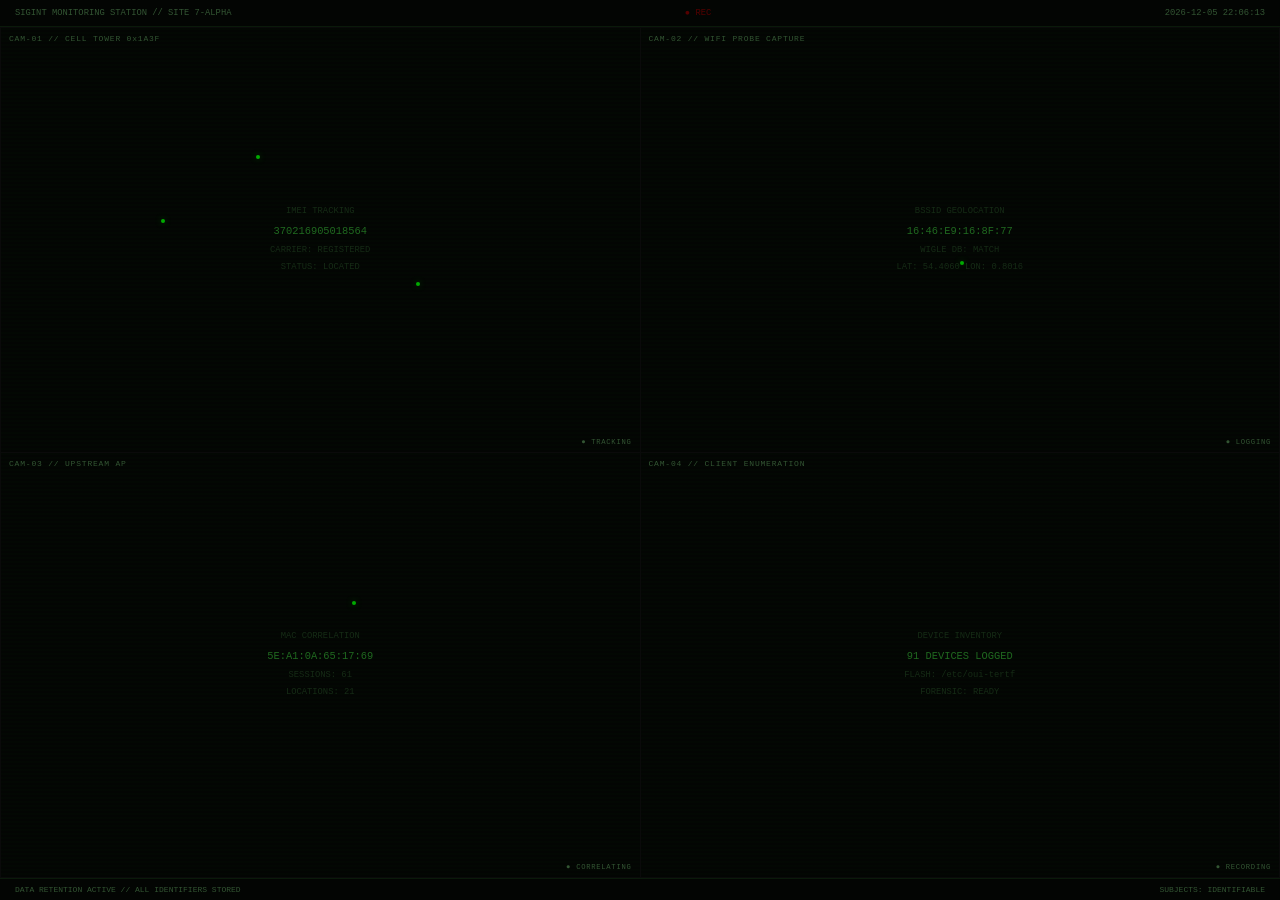
==== docs/index.html @ 961c5a24 "Initial commit Anonymity enhancements for GL-E750 Mudi: IMEI randomization, MAC/BSSID randomization," ====
<!DOCTYPE html>
<html lang="en">
<head>
<meta charset="UTF-8">
<meta name="viewport" content="width=device-width, initial-scale=1.0">
<title>red-merle</title>
<style>
*,*::before,*::after{box-sizing:border-box;margin:0;padding:0}
@font-face{font-family:'VT323';src:url('https://fonts.googleapis.com/css2?family=VT323&display=swap')}
:root{
  --bg:#020202;--red:#8b0000;--red-b:#cc1100;--red-g:rgba(139,0,0,.15);
  --green:#003300;--green-b:#00aa00;
  --text:#444;--bright:#888;--dim:#151515;
  --mono:'Courier New',Courier,monospace;
}
html,body{height:100%;background:var(--bg);color:var(--text);font-family:var(--mono);overflow-x:hidden}

/* ===== PHASE 1: SURVEILLANCE SCREEN ===== */
#surveillance{position:fixed;inset:0;z-index:1000;background:#020202;transition:opacity .8s;display:flex;flex-direction:column}

.surv-header{display:flex;justify-content:space-between;padding:8px 15px;font-size:.55rem;color:#335533;
  border-bottom:1px solid #0a1a0a;background:#030503}
.surv-header .rec{color:#550000;animation:blink-rec 1s infinite}
@keyframes blink-rec{50%{opacity:0}}
.surv-ts{color:#335533}

.surv-grid{flex:1;display:grid;grid-template-columns:1fr 1fr;grid-template-rows:1fr 1fr;gap:1px;background:#0a0a0a;padding:1px}
.cam-feed{background:#030503;position:relative;overflow:hidden;display:flex;align-items:center;justify-content:center}
.cam-feed::before{content:'';position:absolute;inset:0;
  background:repeating-linear-gradient(0deg,transparent,transparent 2px,rgba(0,50,0,.06) 2px,rgba(0,50,0,.06) 4px);pointer-events:none}
.cam-label{position:absolute;top:6px;left:8px;font-size:.5rem;color:#335533;letter-spacing:.1em}
.cam-status{position:absolute;bottom:6px;right:8px;font-size:.45rem;letter-spacing:.1em}
.cam-status.online{color:#335533}

/* Camera content */
.cam-data{font-size:.55rem;color:#224422;text-align:center;line-height:2;opacity:.6}
.cam-data .val{color:#33aa33;font-size:.65rem}

/* Target tracking dots */
.track-dot{width:4px;height:4px;border-radius:50%;background:#00aa00;position:absolute;
  box-shadow:0 0 6px rgba(0,170,0,.4);animation:dot-move 8s infinite linear}
@keyframes dot-move{0%{transform:translate(0,0)}25%{transform:translate(30px,-20px)}
  50%{transform:translate(-15px,25px)}75%{transform:translate(20px,10px)}100%{transform:translate(0,0)}}

.surv-footer{padding:6px 15px;font-size:.5rem;color:#335533;border-top:1px solid #0a1a0a;
  background:#030503;display:flex;justify-content:space-between}

/* Glitch takeover */
.glitch-overlay{position:fixed;inset:0;z-index:1001;pointer-events:none;opacity:0}
.glitch-overlay.active{animation:glitch-takeover 2s forwards}
@keyframes glitch-takeover{
  0%{opacity:0}
  10%{opacity:1;background:rgba(139,0,0,.1)}
  15%{background:transparent}
  20%{opacity:1;background:rgba(139,0,0,.15);transform:translateX(-5px)}
  25%{transform:translateX(3px);background:rgba(139,0,0,.05)}
  30%{transform:none;background:transparent}
  40%{background:rgba(139,0,0,.2);transform:skewX(2deg)}
  50%{transform:none;background:rgba(139,0,0,.1)}
  60%{background:rgba(139,0,0,.3)}
  70%{background:rgba(139,0,0,.5)}
  80%{background:rgba(139,0,0,.7)}
  90%{background:rgba(139,0,0,.9)}
  100%{background:rgba(139,0,0,1)}
}

/* SIGNAL LOST */
#signal-lost{position:fixed;inset:0;z-index:1002;display:none;align-items:center;justify-content:center;
  background:var(--bg);flex-direction:column;gap:1rem}
#signal-lost.active{display:flex;animation:fade-in .5s}
#signal-lost h1{font-size:3rem;color:var(--red-b);letter-spacing:.3em;text-shadow:0 0 30px var(--red-g);
  animation:signal-flicker .15s infinite}
@keyframes signal-flicker{0%{opacity:.9}50%{opacity:1}100%{opacity:.85}}
#signal-lost p{font-size:.6rem;color:var(--text);letter-spacing:.2em}
@keyframes fade-in{from{opacity:0}to{opacity:1}}

/* ===== PHASE 2: RED-MERLE SITE ===== */
#main-site{display:none;position:relative;z-index:1}
#main-site.active{display:block;animation:site-emerge 1s forwards}
@keyframes site-emerge{from{opacity:0;filter:blur(5px)}to{opacity:1;filter:none}}

/* Blood border */
#main-site::before{content:'';position:fixed;top:0;left:0;right:0;height:2px;
  background:linear-gradient(90deg,transparent,var(--red),var(--red-b),var(--red),transparent);
  z-index:200;box-shadow:0 0 20px var(--red-g)}

/* VHS overlay */
.vhs{position:fixed;inset:0;pointer-events:none;z-index:150}
.vhs::before{content:'';position:absolute;inset:0;opacity:.015;
  background:repeating-linear-gradient(0deg,transparent,transparent 2px,rgba(0,0,0,.3) 2px,rgba(0,0,0,.3) 4px)}
.vhs::after{content:'';position:absolute;top:0;left:0;right:0;height:100%;
  background:linear-gradient(transparent 50%,rgba(139,0,0,.02) 50%);background-size:100% 4px;
  animation:vhs-scroll 8s linear infinite}
@keyframes vhs-scroll{from{transform:translateY(0)}to{transform:translateY(4px)}}

/* REC indicator */
.rec-indicator{position:fixed;top:15px;right:20px;z-index:200;display:flex;align-items:center;gap:.4rem;
  font-size:.55rem;letter-spacing:.15em;color:var(--red)}
.rec-dot{width:8px;height:8px;border-radius:50%;background:var(--red-b);animation:blink-rec 1s infinite;
  box-shadow:0 0 6px var(--red-g)}

/* Timestamp */
.timestamp{position:fixed;top:15px;left:20px;z-index:200;font-size:.5rem;color:#222;letter-spacing:.1em}

/* Main content */
.wrap{max-width:750px;margin:0 auto;padding:4rem 1.5rem 5rem;position:relative}

.header{text-align:center;padding:2rem 0 3rem}
.title{font-size:2.5rem;font-weight:900;letter-spacing:.2em;text-transform:uppercase;
  color:var(--red-b);text-shadow:0 0 40px var(--red-g),0 0 80px rgba(139,0,0,.08)}
.tagline{font-size:.6rem;letter-spacing:.3em;text-transform:uppercase;color:var(--dim);margin-top:1rem}
.tagline span{color:var(--red)}

/* Quote rotator */
.quote-box{text-align:center;padding:2rem 1rem;margin:1rem 0}
#quote{font-size:.82rem;color:var(--bright);font-style:italic;line-height:1.8;min-height:3rem;transition:opacity .5s}
#quote-src{font-size:.5rem;letter-spacing:.15em;color:var(--dim);margin-top:.6rem;text-transform:uppercase}

/* Manifesto */
.manifesto{text-align:center;font-size:.62rem;letter-spacing:.1em;color:var(--text);line-height:2.2;margin:1rem 0}
.manifesto em{color:var(--red-b);font-style:normal}

/* Sections */
.section{margin:3rem 0;opacity:0;transform:translateY(20px);transition:all .6s}
.section.visible{opacity:1;transform:none}
.section-id{font-size:.5rem;letter-spacing:.3em;color:var(--red);margin-bottom:.3rem;font-weight:900}
.section h2{font-size:.8rem;color:var(--bright);letter-spacing:.1em;margin-bottom:1rem;
  padding-bottom:.5rem;border-bottom:1px solid var(--dim)}

/* Typing terminal */
.term{background:#050505;border:1px solid #111;margin:1rem 0;overflow:hidden}
.term-bar{background:#080808;padding:.3rem .8rem;display:flex;justify-content:space-between;
  border-bottom:1px solid #111;font-size:.5rem;color:#222}
.term-bar .live-dot{color:var(--red);animation:blink-rec 1.5s infinite}
.term-body{padding:1rem;font-size:.72rem;line-height:1.8;overflow-x:auto;min-height:200px}
.type-line{overflow:hidden;white-space:nowrap;border-right:2px solid var(--red);width:0}
.type-line.done{border-right:none;width:100%}
.p{color:var(--red)}.c{color:var(--bright)}.f{color:#553300}.o{color:#333}.ok{color:#443300}.w{color:var(--red-b)}

/* Redacted */
.redacted{position:relative;cursor:pointer;padding:0 .2rem}
.redacted::before{content:'';position:absolute;inset:-1px;background:var(--text);transition:all .4s}
.redacted:hover::before{background:transparent;box-shadow:0 0 10px var(--red-g)}
.redacted span{position:relative;z-index:1;color:transparent;transition:color .4s}
.redacted:hover span{color:var(--red-b)}

/* Threats */
.threats{display:grid;grid-template-columns:1fr 1fr;gap:1px;background:#111;margin:1rem 0}
.threat{background:#080808;padding:1rem;position:relative;overflow:hidden}
.threat::after{content:'';position:absolute;top:0;left:0;right:0;height:1px;
  background:var(--red);transform:translateY(-100%);animation:threat-scan 4s infinite}
@keyframes threat-scan{0%{transform:translateY(-1px)}100%{transform:translateY(calc(100% + 100px))}}
.threat h3{font-size:.55rem;letter-spacing:.15em;text-transform:uppercase;color:var(--red);margin-bottom:.4rem}
.threat p{font-size:.62rem;color:#333;line-height:1.6}

/* Evidence table */
.ev{width:100%;border-collapse:collapse;font-size:.68rem;margin:1rem 0}
.ev th{text-align:left;padding:.4rem .5rem;font-size:.5rem;letter-spacing:.15em;
  text-transform:uppercase;color:var(--red);border-bottom:1px solid var(--red)}
.ev td{padding:.35rem .5rem;border-bottom:1px solid #111}
.ev tr{transition:background .2s}.ev tr:hover td{background:var(--red-g)}

/* Intercept card */
.intercept{background:#080808;border:1px solid #111;padding:1.2rem;margin:1rem 0;position:relative}
.intercept::before{content:'INTERCEPTED';position:absolute;top:8px;right:10px;
  font-size:.4rem;letter-spacing:.2em;color:rgba(139,0,0,.15);font-weight:900}
.intercept p{font-size:.75rem;line-height:1.7}
.lineage p{font-size:.72rem;text-align:center}
.mobile-br{display:none}

/* Links */
.links{display:flex;gap:.6rem;flex-wrap:wrap;margin-top:2.5rem;justify-content:center}
.lnk{font-size:.55rem;letter-spacing:.15em;text-transform:uppercase;color:#222;
  text-decoration:none;border:1px solid #151515;padding:.4rem 1.2rem;transition:all .3s}
.lnk:hover{color:var(--red);border-color:var(--red);box-shadow:0 0 15px var(--red-g)}

/* Footer */
.footer{text-align:center;margin-top:3rem;padding:1.5rem 0}
.footer p{font-size:.5rem;color:#1a1a1a;line-height:2;letter-spacing:.05em}
.footer a{color:#1a1a1a;text-decoration:none}

/* Ticker */
.ticker{position:fixed;bottom:0;left:0;right:0;height:22px;background:rgba(2,2,2,.97);
  border-top:1px solid #111;z-index:200;overflow:hidden}
.ticker-text{display:inline-block;white-space:nowrap;font-size:.5rem;letter-spacing:.08em;
  color:var(--red);line-height:22px;animation:ticker 50s linear infinite;padding-left:100%}
@keyframes ticker{from{transform:translateX(0)}to{transform:translateX(-50%)}}

/* Matrix rain canvas */
#matrix-rain{position:fixed;inset:0;z-index:0;pointer-events:none;opacity:.06}

/* Floating reference fragments */
.ghost-ref{position:fixed;pointer-events:none;z-index:100;font-size:.5rem;letter-spacing:.2em;
  text-transform:uppercase;color:var(--red);opacity:0;transition:opacity 3s;white-space:nowrap}
.ghost-ref.visible{opacity:.12}
.ghost-ref .ghost-icon{font-size:1.2rem;display:block;text-align:center;margin-bottom:.2rem;
  filter:blur(.3px);opacity:.7}

/* Audio toggle */
.audio-btn{position:fixed;bottom:30px;right:20px;z-index:250;
  background:rgba(2,2,2,.9);border:1px solid #1a1a1a;color:#222;font-family:var(--mono);
  font-size:.5rem;letter-spacing:.15em;text-transform:uppercase;padding:.4rem 1rem;
  cursor:pointer;transition:all .3s;-webkit-tap-highlight-color:transparent}
.audio-btn:hover,.audio-btn.on{color:var(--red);border-color:var(--red)}

@media(max-width:768px){
  .surv-grid{grid-template-columns:1fr;grid-template-rows:repeat(2,1fr)}
  .cam-feed:nth-child(3),.cam-feed:nth-child(4){display:none}
  .surv-header,.surv-footer{font-size:.45rem;padding:6px 10px}
  .threats{grid-template-columns:1fr}
  .title{font-size:1.6rem;letter-spacing:.1em}
  .wrap{padding:3rem 1rem 4rem}
  .term-body{font-size:.62rem;padding:.8rem}
  .quote-box{padding:1rem .5rem}
  #quote{font-size:.72rem}
  .manifesto{font-size:.55rem}
  .ev{font-size:.6rem}
  .ev th,.ev td{padding:.3rem .4rem}
  .intercept p{font-size:.68rem}
  .lineage p{font-size:.62rem}
  .mobile-br{display:inline}
  .ticker{height:18px}.ticker-text{font-size:.42rem;line-height:18px}
  .rec-indicator{top:10px;right:10px;font-size:.45rem}
  .timestamp{top:10px;left:10px;font-size:.42rem}
  .audio-btn{bottom:calc(24px + env(safe-area-inset-bottom,0px));right:10px;padding:.5rem 1rem;font-size:.55rem}
  .ghost-ref{font-size:.4rem}
  .ghost-ref .ghost-icon{font-size:.9rem}
  #matrix-rain{opacity:.03}
  #signal-lost h1{font-size:1.8rem;letter-spacing:.15em}
  .section-id{font-size:.45rem}
  .section h2{font-size:.72rem}
  .lnk{font-size:.5rem;padding:.3rem .8rem}
}
@media(max-width:400px){
  .title{font-size:1.2rem}
  .tagline{font-size:.5rem;letter-spacing:.15em}
  .cam-data{font-size:.45rem}
  .cam-label{font-size:.4rem}
  .threat h3{font-size:.48rem}
  .threat p{font-size:.55rem}
  .ticker{display:none}
}
</style>
</head>
<body>

<!-- ===== PHASE 1: SURVEILLANCE ===== -->
<div id="surveillance">
  <div class="surv-header">
    <span>SIGINT MONITORING STATION // SITE 7-ALPHA</span>
    <span class="rec">&#9679; REC</span>
    <span class="surv-ts" id="surv-clock"></span>
  </div>
  <div class="surv-grid">
    <div class="cam-feed">
      <div class="cam-label">CAM-01 // CELL TOWER 0x1A3F</div>
      <div class="cam-data">IMEI TRACKING<br><span class="val">35674108372408</span><br>CARRIER: REGISTERED<br>STATUS: LOCATED</div>
      <div class="track-dot" style="top:30%;left:40%"></div>
      <div class="track-dot" style="top:60%;left:65%;animation-delay:-3s"></div>
      <div class="track-dot" style="top:45%;left:25%;animation-delay:-5s"></div>
      <div class="cam-status online">&#9679; TRACKING</div>
    </div>
    <div class="cam-feed">
      <div class="cam-label">CAM-02 // WIFI PROBE CAPTURE</div>
      <div class="cam-data">BSSID GEOLOCATION<br><span class="val">94:83:C4:A1:B2:C3</span><br>WIGLE DB: MATCH<br>LAT: 48.8566 LON: 2.3522</div>
      <div class="track-dot" style="top:55%;left:50%;animation-delay:-2s"></div>
      <div class="cam-status online">&#9679; LOGGING</div>
    </div>
    <div class="cam-feed">
      <div class="cam-label">CAM-03 // UPSTREAM AP</div>
      <div class="cam-data">MAC CORRELATION<br><span class="val">94:83:C4:XX:XX:XX</span><br>SESSIONS: 47<br>LOCATIONS: 12</div>
      <div class="track-dot" style="top:35%;left:55%;animation-delay:-4s"></div>
      <div class="cam-status online">&#9679; CORRELATING</div>
    </div>
    <div class="cam-feed">
      <div class="cam-label">CAM-04 // CLIENT ENUMERATION</div>
      <div class="cam-data">DEVICE INVENTORY<br><span class="val">42 DEVICES LOGGED</span><br>FLASH: /etc/oui-tertf<br>FORENSIC: READY</div>
      <div class="cam-status online">&#9679; RECORDING</div>
    </div>
  </div>
  <div class="surv-footer">
    <span>DATA RETENTION ACTIVE // ALL IDENTIFIERS STORED</span>
    <span>SUBJECTS: IDENTIFIABLE</span>
  </div>
</div>

<div class="glitch-overlay" id="glitch"></div>

<div id="signal-lost">
  <h1>SIGNAL LOST</h1>
  <p>ALL IDENTIFIERS ERASED</p>
</div>

<!-- ===== PHASE 2: RED-MERLE ===== -->
<div id="main-site">
  <canvas id="matrix-rain"></canvas>
  <div class="vhs"></div>
  <div class="rec-indicator"><span class="rec-dot"></span>REC</div>
  <div class="timestamp" id="timestamp"></div>
  <button class="audio-btn" id="audio-btn" onclick="toggleAudio()">&#9835; audio off</button>

  <!-- Ghost references (spawned dynamically) -->
  <div id="ghost-container"></div>

  <div class="ticker">
    <div class="ticker-text">
      MASS SURVEILLANCE IS NOT SECURITY // 5.3 BILLION CELLPHONE RECORDS COLLECTED DAILY // DATA RETENTION: THEY STRUCK DOWN THE LAW BUT KEPT THE INFRASTRUCTURE // STINGRAY IMSI CATCHERS IN 27 US STATES // 802 MILLION WIFI NETWORKS IN WIGLE DB // THEY CALL IT METADATA. WE CALL IT YOUR LIFE. // PRIVACY IS NOT NEGOTIABLE //
      MASS SURVEILLANCE IS NOT SECURITY // 5.3 BILLION CELLPHONE RECORDS COLLECTED DAILY // DATA RETENTION: THEY STRUCK DOWN THE LAW BUT KEPT THE INFRASTRUCTURE // STINGRAY IMSI CATCHERS IN 27 US STATES // 802 MILLION WIFI NETWORKS IN WIGLE DB // THEY CALL IT METADATA. WE CALL IT YOUR LIFE. // PRIVACY IS NOT NEGOTIABLE //
    </div>
  </div>

  <div class="wrap">

    <div class="header">
      <div class="title">red-merle</div>
      <div class="tagline">cellular identity <span>erasure</span> // gl-e750 mudi</div>
    </div>

    <!-- Quotes -->
    <div class="quote-box">
      <div id="quote"></div>
      <div id="quote-src"></div>
    </div>

    <!-- Manifesto -->
    <div class="manifesto">
      Every cell tower logs your IMEI. Every WiFi probe leaks your history.<br>
      Every carrier stores your location under data retention laws.<br>
      They call it national security. We call it mass surveillance.<br>
      <em>Privacy is not a privilege. It is a right they chose to violate.</em>
    </div>

    <!-- Problem -->
    <div class="section">
      <div class="section-id">001</div>
      <h2>The problem</h2>
      <div class="intercept">
        <p>Your Mudi broadcasts four unique identifiers every second. Each one is a thread.
        Pull any thread and you unravel the user:
        <span class="redacted"><span>IMEI</span></span> ties them to a device,
        <span class="redacted"><span>BSSID</span></span> pins them on a map,
        <span class="redacted"><span>MAC</span></span> links their sessions,
        <span class="redacted"><span>client DB</span></span> inventories their contacts.</p>
      </div>
    </div>

    <!-- Threats -->
    <div class="section">
      <div class="section-id">002</div>
      <h2>Attack surface</h2>
      <div class="threats">
        <div class="threat"><h3>IMEI</h3><p>Hardware serial. Persists across SIM swaps. Retained by carriers. Links all identities to one device.</p></div>
        <div class="threat"><h3>BSSID</h3><p>In every beacon frame. Indexed by WiGLE, Google, Apple. Passive collection = GPS coordinates.</p></div>
        <div class="threat"><h3>WAN MAC</h3><p>Visible to upstream APs. Static across reboots. Correlates sessions across locations.</p></div>
        <div class="threat"><h3>Client DB</h3><p>Every connected device logged to flash. Seizure = complete device inventory.</p></div>
      </div>
    </div>

    <!-- Countermeasures -->
    <div class="section">
      <div class="section-id">003</div>
      <h2>Countermeasures</h2>
      <table class="ev">
        <thead><tr><th>Vector</th><th>Exposure</th><th>Action</th></tr></thead>
        <tbody>
          <tr><td style="color:var(--red)">IMEI</td><td>Carrier tracking</td><td>AT+EGMR randomization per SIM swap</td></tr>
          <tr><td style="color:var(--red)">BSSID</td><td>Geolocation DBs</td><td>Randomized every boot</td></tr>
          <tr><td style="color:var(--red)">WAN MAC</td><td>AP logging</td><td>Randomized every boot</td></tr>
          <tr><td style="color:var(--red)">Client DB</td><td>Device seizure</td><td>Shredded + tmpfs (RAM only)</td></tr>
        </tbody>
      </table>
    </div>

    <!-- Live terminal -->
    <div class="section">
      <div class="section-id">004</div>
      <h2>Procedure</h2>
      <div class="term">
        <div class="term-bar"><span>root@mudi</span><span class="live-dot">&#9679; live</span></div>
        <div class="term-body" id="typed-terminal"></div>
      </div>
    </div>

    <!-- Deploy -->
    <div class="section">
      <div class="section-id">005</div>
      <h2>Deployment</h2>
      <div class="term">
        <div class="term-bar"><span>local</span><span>build</span></div>
        <div class="term-body"><span class="p">$ </span><span class="c">git clone https://github.com/franckferman/red-merle.git</span>
<span class="p">$ </span><span class="c">cd red-merle</span>

<span class="o"># Quick build (no SDK needed)</span>
<span class="p">$ </span><span class="c">./build.sh</span>

<span class="o"># Build with OpenWrt SDK (same as CI)</span>
<span class="p">$ </span><span class="c">./build.sh sdk-build</span>

<span class="o"># Build + deploy to Mudi via SSH</span>
<span class="p">$ </span><span class="c">./build.sh install</span></div>
      </div>
    </div>

    <!-- Lineage -->
    <div class="section">
      <div class="section-id">006</div>
      <h2>Lineage</h2>
      <div class="intercept lineage">
        <p>Fork of <a href="https://github.com/srlabs/blue-merle" style="color:var(--red);text-decoration:none">blue-merle</a><br class="mobile-br"> (Security Research Labs, 2023)</p>
        <p style="margin-top:.5rem;color:var(--dim);font-size:.6rem">by <a href="https://github.com/franckferman" style="color:var(--red);text-decoration:none">Franck FERMAN</a></p>
      </div>
    </div>

    <div class="links">
      <a class="lnk" href="https://github.com/franckferman/red-merle">source</a>
      <a class="lnk" href="https://github.com/franckferman/red-merle#readme">readme</a>
    </div>

    <div class="footer">
      <p style="color:var(--red);letter-spacing:.2em;font-size:.5rem">AUTHORIZED USE ONLY</p>
      <p>For journalists, activists, and researchers under surveillance threat.<br>
      IMEI modification may violate local law.</p>
      <p style="margin-top:.8rem"><a href="https://github.com/franckferman">franckferman</a></p>
    </div>

  </div>
</div>

<script>
// Random hex/mac/imei generators
function rHex(n){let s='';for(let i=0;i<n;i++)s+='0123456789ABCDEF'[Math.floor(Math.random()*16)];return s}
function rMAC(){return rHex(2)+':'+rHex(2)+':'+rHex(2)+':'+rHex(2)+':'+rHex(2)+':'+rHex(2)}
function rIMEI(){let s='3';for(let i=0;i<14;i++)s+=Math.floor(Math.random()*10);return s}
function rLat(){return(40+Math.random()*15).toFixed(4)}
function rLon(){return(-5+Math.random()*20).toFixed(4)}
function rInt(a,b){return Math.floor(Math.random()*(b-a))+a}

// Randomize surveillance data on each load
document.querySelectorAll('.cam-data').forEach((el,i) => {
  if(i===0) el.innerHTML='IMEI TRACKING<br><span class="val">'+rIMEI()+'</span><br>CARRIER: REGISTERED<br>STATUS: LOCATED';
  if(i===1) el.innerHTML='BSSID GEOLOCATION<br><span class="val">'+rMAC()+'</span><br>WIGLE DB: MATCH<br>LAT: '+rLat()+' LON: '+rLon();
  if(i===2) el.innerHTML='MAC CORRELATION<br><span class="val">'+rMAC()+'</span><br>SESSIONS: '+rInt(12,99)+'<br>LOCATIONS: '+rInt(3,30);
  if(i===3) el.innerHTML='DEVICE INVENTORY<br><span class="val">'+rInt(8,120)+' DEVICES LOGGED</span><br>FLASH: /etc/oui-tertf<br>FORENSIC: READY';
});

// Clock
function updateClock() {
  const now = new Date();
  const ts = now.toISOString().replace('T',' ').slice(0,19);
  const el1 = document.getElementById('surv-clock');
  const el2 = document.getElementById('timestamp');
  if (el1) el1.textContent = ts;
  if (el2) el2.textContent = ts + ' UTC';
}
setInterval(updateClock, 1000);
updateClock();

// Skip intro if ?static in URL
const skipIntro = new URLSearchParams(window.location.search).has('static');

if (skipIntro) {
  document.getElementById('surveillance').style.display = 'none';
  document.getElementById('glitch').style.display = 'none';
  document.getElementById('signal-lost').style.display = 'none';
  document.getElementById('main-site').classList.add('active');
  const sections = document.querySelectorAll('.section');
  const obs = new IntersectionObserver((entries) => {
    entries.forEach(e => { if (e.isIntersecting) e.target.classList.add('visible'); });
  }, { threshold: 0.15 });
  sections.forEach(s => obs.observe(s));
  setTimeout(rotateQuote, 500);
  setInterval(rotateQuote, 6000);
  setTimeout(typeTerminal, 1000);
} else {
  // Phase 1 -> Phase 2 transition
  setTimeout(() => {
    document.getElementById('glitch').classList.add('active');
  }, 4000);

  setTimeout(() => {
    document.getElementById('surveillance').style.opacity = '0';
    document.getElementById('signal-lost').classList.add('active');
  }, 6000);

  setTimeout(() => {
    document.getElementById('signal-lost').classList.remove('active');
    document.getElementById('signal-lost').style.display = 'none';
    document.getElementById('surveillance').style.display = 'none';
    document.getElementById('main-site').classList.add('active');
  }, 8500);

  // Scroll reveal
  setTimeout(() => {
    const sections = document.querySelectorAll('.section');
    const obs = new IntersectionObserver((entries) => {
      entries.forEach(e => { if (e.isIntersecting) e.target.classList.add('visible'); });
    }, { threshold: 0.15 });
    sections.forEach(s => obs.observe(s));
  }, 9000);
}

// Quote rotator
const quotes = [
  { t: '"People should not be afraid of their governments. Governments should be afraid of their people."', s: 'V for Vendetta' },
  { t: '"Big Brother is watching you."', s: 'George Orwell, 1984' },
  { t: '"Arguing that you don\'t care about privacy because you have nothing to hide is like arguing that you don\'t care about free speech because you have nothing to say."', s: 'Edward Snowden' },
  { t: '"Beneath this mask there is more than flesh. There is an idea, and ideas are bulletproof."', s: 'V for Vendetta' },
  { t: '"In a time of universal deceit, telling the truth is a revolutionary act."', s: 'George Orwell' },
  { t: '"They who can give up essential liberty to obtain a little temporary safety, deserve neither liberty nor safety."', s: 'Benjamin Franklin' },
  { t: '"The internet is a surveillance state."', s: 'Bruce Schneier' },
  { t: '"Privacy is the right to a free mind."', s: 'Eben Moglen' },
  { t: '"The NSA\'s goal is to collect it all."', s: 'Glenn Greenwald' },
];
// Shuffle quotes
for(let i=quotes.length-1;i>0;i--){const j=Math.floor(Math.random()*(i+1));[quotes[i],quotes[j]]=[quotes[j],quotes[i]]}
let qi = 0;
function rotateQuote() {
  const el = document.getElementById('quote');
  const src = document.getElementById('quote-src');
  if (!el) return;
  el.style.opacity = 0;
  setTimeout(() => { el.innerHTML = quotes[qi].t; src.textContent = quotes[qi].s; el.style.opacity = 1; qi = (qi+1) % quotes.length; }, 500);
}
if (!skipIntro) setTimeout(() => { rotateQuote(); setInterval(rotateQuote, 6000); }, 9000);

// Typing terminal
const termLines = [
  { text: '~# red-merle', cls: 'p', prompt: true },
  { text: '', cls: 'o' },
  { text: 'Swap SIM card and update IMEI? (Y/n): Y', cls: 'o' },
  { text: 'Disabling RF signals...', cls: 'o' },
  { text: '[+] Modem offline. No cellular connection.', cls: 'ok' },
  { text: '', cls: 'o' },
  { text: 'Replace the SIM card now. Press any key.', cls: 'o' },
  { text: '', cls: 'o' },
  { text: '[+] New IMSI detected.', cls: 'ok' },
  { text: '[+] IMEI randomized: 35759049XXXXXX', cls: 'ok' },
  { text: '[+] BSSID randomized.', cls: 'ok' },
  { text: '[+] WAN MAC randomized.', cls: 'ok' },
  { text: '[+] Client database shredded.', cls: 'ok' },
  { text: '', cls: 'o' },
  { text: '[!] Shutdown and change location.', cls: 'w' },
];

function typeTerminal() {
  const container = document.getElementById('typed-terminal');
  if (!container) return;
  let lineIdx = 0;

  function typeLine() {
    if (lineIdx >= termLines.length) return;
    const line = termLines[lineIdx];
    const div = document.createElement('div');
    div.style.whiteSpace = 'pre';
    container.appendChild(div);

    let charIdx = 0;
    const text = line.text;

    function typeChar() {
      if (charIdx <= text.length) {
        div.innerHTML = '<span class="' + line.cls + '">' + text.slice(0, charIdx) + '</span>' + (charIdx < text.length ? '<span style="border-right:2px solid var(--red)">&nbsp;</span>' : '');
        charIdx++;
        setTimeout(typeChar, 15 + Math.random() * 30);
      } else {
        lineIdx++;
        setTimeout(typeLine, 200 + Math.random() * 400);
      }
    }

    if (text === '') { div.innerHTML = '&nbsp;'; lineIdx++; setTimeout(typeLine, 100); }
    else { typeChar(); }
  }

  typeLine();
}

if (!skipIntro) setTimeout(typeTerminal, 10000);

// Dark ambient synth engine
let audioCtx = null;
let audioPlaying = false;
let masterGain = null;

function createAudio() {
  audioCtx = new (window.AudioContext || window.webkitAudioContext)();
  masterGain = audioCtx.createGain();
  masterGain.gain.value = 0;
  masterGain.connect(audioCtx.destination);

  // Convolution reverb (generated impulse response)
  const convolver = audioCtx.createConvolver();
  const reverbLen = audioCtx.sampleRate * 5;
  const impulse = audioCtx.createBuffer(2, reverbLen, audioCtx.sampleRate);
  for (let ch = 0; ch < 2; ch++) {
    const d = impulse.getChannelData(ch);
    for (let i = 0; i < reverbLen; i++) d[i] = (Math.random() * 2 - 1) * Math.pow(1 - i / reverbLen, 2.8);
  }
  convolver.buffer = impulse;
  const wetGain = audioCtx.createGain();
  wetGain.gain.value = 0.45;
  convolver.connect(wetGain);
  wetGain.connect(masterGain);
  const dryGain = audioCtx.createGain();
  dryGain.gain.value = 0.65;
  dryGain.connect(masterGain);

  // Detuned pad (6 oscillators with individual LFOs)
  [55, 55.4, 82.41, 82.8, 110, 110.6].forEach(f => {
    const osc = audioCtx.createOscillator();
    osc.type = f < 80 ? 'sine' : 'triangle';
    osc.frequency.value = f;
    const g = audioCtx.createGain();
    g.gain.value = 0.05;
    const lfo = audioCtx.createOscillator();
    lfo.frequency.value = 0.02 + Math.random() * 0.06;
    const lg = audioCtx.createGain();
    lg.gain.value = 0.018;
    lfo.connect(lg); lg.connect(g.gain); lfo.start();
    osc.connect(g); g.connect(convolver); g.connect(dryGain); osc.start();
  });

  // Sub-bass with slow pitch drift
  const sub = audioCtx.createOscillator();
  sub.type = 'sine'; sub.frequency.value = 32;
  const subLfo = audioCtx.createOscillator();
  subLfo.frequency.value = 0.015;
  const slg = audioCtx.createGain(); slg.gain.value = 3;
  subLfo.connect(slg); slg.connect(sub.frequency); subLfo.start();
  const subG = audioCtx.createGain(); subG.gain.value = 0.18;
  sub.connect(subG); subG.connect(dryGain); sub.start();

  // Stereo filtered noise texture with sweeping bandpass
  const nBuf = audioCtx.createBuffer(2, audioCtx.sampleRate * 4, audioCtx.sampleRate);
  for (let ch = 0; ch < 2; ch++) { const d = nBuf.getChannelData(ch); for (let i = 0; i < d.length; i++) d[i] = Math.random() * 2 - 1; }
  const noise = audioCtx.createBufferSource();
  noise.buffer = nBuf; noise.loop = true;
  const bp = audioCtx.createBiquadFilter();
  bp.type = 'bandpass'; bp.frequency.value = 300; bp.Q.value = 1.8;
  const fLfo = audioCtx.createOscillator(); fLfo.frequency.value = 0.035;
  const flg = audioCtx.createGain(); flg.gain.value = 250;
  fLfo.connect(flg); flg.connect(bp.frequency); fLfo.start();
  const nG = audioCtx.createGain(); nG.gain.value = 0.035;
  noise.connect(bp); bp.connect(nG); nG.connect(convolver); nG.connect(dryGain); noise.start();

  // Spectral tones (A minor scale, slow fade in/out through reverb)
  const minorFreqs = [110, 130.81, 146.83, 164.81, 196, 220, 261.63, 293.66, 329.63];
  function spawnTone() {
    if (!audioPlaying) { setTimeout(spawnTone, 2000); return; }
    const f = minorFreqs[Math.floor(Math.random() * minorFreqs.length)] * (Math.random() > 0.6 ? 0.5 : 1);
    const o = audioCtx.createOscillator();
    o.type = 'triangle'; o.frequency.value = f;
    const detune = audioCtx.createOscillator();
    detune.type = 'sine'; detune.frequency.value = f * 1.003;
    const g = audioCtx.createGain(); g.gain.value = 0;
    const attackTime = 1.5 + Math.random() * 2;
    const holdTime = 2 + Math.random() * 3;
    g.gain.setTargetAtTime(0.015 + Math.random() * 0.015, audioCtx.currentTime, attackTime);
    g.gain.setTargetAtTime(0, audioCtx.currentTime + attackTime + holdTime, 1.8);
    o.connect(g); detune.connect(g); g.connect(convolver);
    o.start(); detune.start();
    o.stop(audioCtx.currentTime + 12); detune.stop(audioCtx.currentTime + 12);
    setTimeout(spawnTone, 6000 + Math.random() * 12000);
  }
  setTimeout(spawnTone, 1500);

  // Radio interference - short digital bursts through reverb
  function spawnBlip() {
    if (!audioPlaying) { setTimeout(spawnBlip, 3000); return; }
    const count = 1 + Math.floor(Math.random() * 3);
    for (let i = 0; i < count; i++) {
      setTimeout(() => {
        const o = audioCtx.createOscillator();
        o.type = Math.random() > 0.5 ? 'square' : 'sawtooth';
        o.frequency.value = 500 + Math.random() * 2500;
        const g = audioCtx.createGain();
        const dur = 0.01 + Math.random() * 0.06;
        g.gain.value = 0.012;
        g.gain.setTargetAtTime(0, audioCtx.currentTime + dur, 0.008);
        o.connect(g); g.connect(convolver);
        o.start(); o.stop(audioCtx.currentTime + dur + 0.08);
      }, i * (40 + Math.random() * 80));
    }
    setTimeout(spawnBlip, 5000 + Math.random() * 10000);
  }
  setTimeout(spawnBlip, 3000);

  // Deep rumble pulse (very slow)
  const rumble = audioCtx.createOscillator();
  rumble.type = 'sine'; rumble.frequency.value = 20;
  const rumbleG = audioCtx.createGain(); rumbleG.gain.value = 0;
  const rumbleLfo = audioCtx.createOscillator(); rumbleLfo.frequency.value = 0.1;
  const rlg = audioCtx.createGain(); rlg.gain.value = 0.08;
  rumbleLfo.connect(rlg); rlg.connect(rumbleG.gain); rumbleLfo.start();
  rumble.connect(rumbleG); rumbleG.connect(dryGain); rumble.start();
}

function toggleAudio() {
  const btn = document.getElementById('audio-btn');
  if (!audioPlaying) {
    if (!audioCtx) createAudio();
    else audioCtx.resume();
    masterGain.gain.setTargetAtTime(0.15, audioCtx.currentTime, 0.3);
    audioPlaying = true;
    btn.textContent = '\u266B audio on';
    btn.classList.add('on');
  } else {
    masterGain.gain.setTargetAtTime(0, audioCtx.currentTime, 0.3);
    audioPlaying = false;
    btn.textContent = '\u266B audio off';
    btn.classList.remove('on');
  }
}

// Matrix rain (red variant)
(function() {
  const canvas = document.getElementById('matrix-rain');
  if (!canvas) return;
  const ctx = canvas.getContext('2d');
  const chars = 'abcdefghijklmnopqrstuvwxyz0123456789@#$%^&*()_+-=[]{}|;:<>?/~';
  const katakana = '\u30A0\u30A1\u30A2\u30A3\u30A4\u30A5\u30A6\u30A7\u30A8\u30A9\u30AA\u30AB\u30AC\u30AD\u30AE\u30AF\u30B0\u30B1\u30B2\u30B3\u30B4\u30B5\u30B6\u30B7\u30B8\u30B9\u30BA\u30BB\u30BC\u30BD\u30BE\u30BF\u30C0\u30C1\u30C2\u30C3\u30C4\u30C5\u30C6\u30C7\u30C8\u30C9';
  const all = chars + katakana;
  let fontSize = 11;
  let columns, drops;

  function resize() {
    canvas.width = window.innerWidth;
    canvas.height = window.innerHeight;
    columns = Math.floor(canvas.width / fontSize);
    drops = Array(columns).fill(1).map(() => Math.random() * -100);
  }
  resize();
  window.addEventListener('resize', resize);

  function draw() {
    ctx.fillStyle = 'rgba(2,2,2,.04)';
    ctx.fillRect(0, 0, canvas.width, canvas.height);
    ctx.font = fontSize + 'px monospace';

    for (let i = 0; i < columns; i++) {
      if (Math.random() > 0.98) {
        ctx.fillStyle = 'rgba(204,17,0,.6)';
      } else {
        ctx.fillStyle = 'rgba(139,0,0,.35)';
      }
      const ch = all[Math.floor(Math.random() * all.length)];
      ctx.fillText(ch, i * fontSize, drops[i] * fontSize);

      if (drops[i] * fontSize > canvas.height && Math.random() > 0.975) {
        drops[i] = 0;
      }
      drops[i] += 0.5 + Math.random() * 0.5;
    }
    requestAnimationFrame(draw);
  }

  // Start after Phase 2 is visible
  const startDelay = skipIntro ? 500 : 9500;
  setTimeout(draw, startDelay);
})();

// Ghost reference fragments - dynamic pool
(function() {
  const container = document.getElementById('ghost-container');
  if (!container) return;
  const isMobile = window.innerWidth < 768;

  const refs = [
    // Matrix
    { icon: '\u2620', text: 'FOLLOW THE WHITE RABBIT' },
    { icon: '\u2699', text: 'THERE IS NO SPOON' },
    { icon: '\u2058', text: 'WAKE UP NEO' },
    { icon: '\u25C6', text: 'FREE YOUR MIND' },
    { icon: '\u2588', text: 'THE MATRIX HAS YOU' },
    { icon: '\u2302', text: 'WELCOME TO THE REAL WORLD' },
    // V for Vendetta
    { icon: '\u2694', text: 'REMEMBER THE 5TH OF NOVEMBER' },
    { icon: '\u2731', text: 'IDEAS ARE BULLETPROOF' },
    { icon: '\u2620', text: 'BENEATH THIS MASK' },
    // Mr. Robot
    { icon: '\u2733', text: 'WE ARE FSOCIETY' },
    { icon: '\u2318', text: 'HELLO FRIEND' },
    { icon: '\u26A0', text: 'CONTROL IS AN ILLUSION' },
    { icon: '\u2716', text: 'OUR DEMOCRACY HAS BEEN HACKED' },
    { icon: '\u2327', text: 'DELETE THE WORLD' },
    // 1984
    { icon: '\u26A0', text: 'WAR IS PEACE' },
    { icon: '\u2630', text: 'FREEDOM IS SLAVERY' },
    { icon: '\u25CE', text: 'BIG BROTHER IS WATCHING' },
    { icon: '\u2298', text: 'THOUGHTCRIME' },
    // Fight Club
    { icon: '\u2622', text: 'THE FIRST RULE' },
    { icon: '\u2620', text: 'THE THINGS YOU OWN END UP OWNING YOU' },
    // Watchmen
    { icon: '\u231A', text: 'WHO WATCHES THE WATCHMEN' },
    // Cypherpunk
    { icon: '\u2328', text: 'CYPHERPUNKS WRITE CODE' },
    { icon: '\u26BF', text: 'HACK THE PLANET' },
    // Ghost in the Shell
    { icon: '\u2609', text: 'YOUR GHOST WHISPERS TO ME' },
    // Generic resistance
    { icon: '\u2691', text: 'THE SYSTEM IS THE ENEMY' },
    { icon: '\u2621', text: 'PRIVACY IS NOT A CRIME' },
    { icon: '\u2706', text: 'THEY ARE LISTENING' },
    { icon: '\u2716', text: 'ENCRYPT EVERYTHING' },
  ];

  // Shuffle
  for (let i = refs.length - 1; i > 0; i--) {
    const j = Math.floor(Math.random() * (i + 1));
    [refs[i], refs[j]] = [refs[j], refs[i]];
  }

  let refIdx = 0;
  let activeEl = null;

  function spawnGhost() {
    const ref = refs[refIdx];
    refIdx = (refIdx + 1) % refs.length;

    if (activeEl) { activeEl.remove(); activeEl = null; }

    const el = document.createElement('div');
    el.className = 'ghost-ref';
    if (isMobile) el.style.fontSize = '.42rem';
    el.innerHTML = '<span class="ghost-icon">' + ref.icon + '</span>' + ref.text;

    const margin = isMobile ? 20 : 50;
    el.style.top = (margin + Math.random() * (window.innerHeight - margin * 3)) + 'px';
    el.style.left = (margin + Math.random() * (window.innerWidth - margin * 2 - (isMobile ? 120 : 200))) + 'px';

    container.appendChild(el);
    activeEl = el;

    requestAnimationFrame(() => { el.classList.add('visible'); });

    setTimeout(() => {
      el.classList.remove('visible');
      setTimeout(() => { if (el.parentNode) el.remove(); }, 3000);
    }, 3500 + Math.random() * 4000);

    setTimeout(spawnGhost, 5000 + Math.random() * 7000);
  }

  const startDelay = skipIntro ? 2000 : 12000;
  setTimeout(spawnGhost, startDelay);
})();
</script>
</body>
</html>
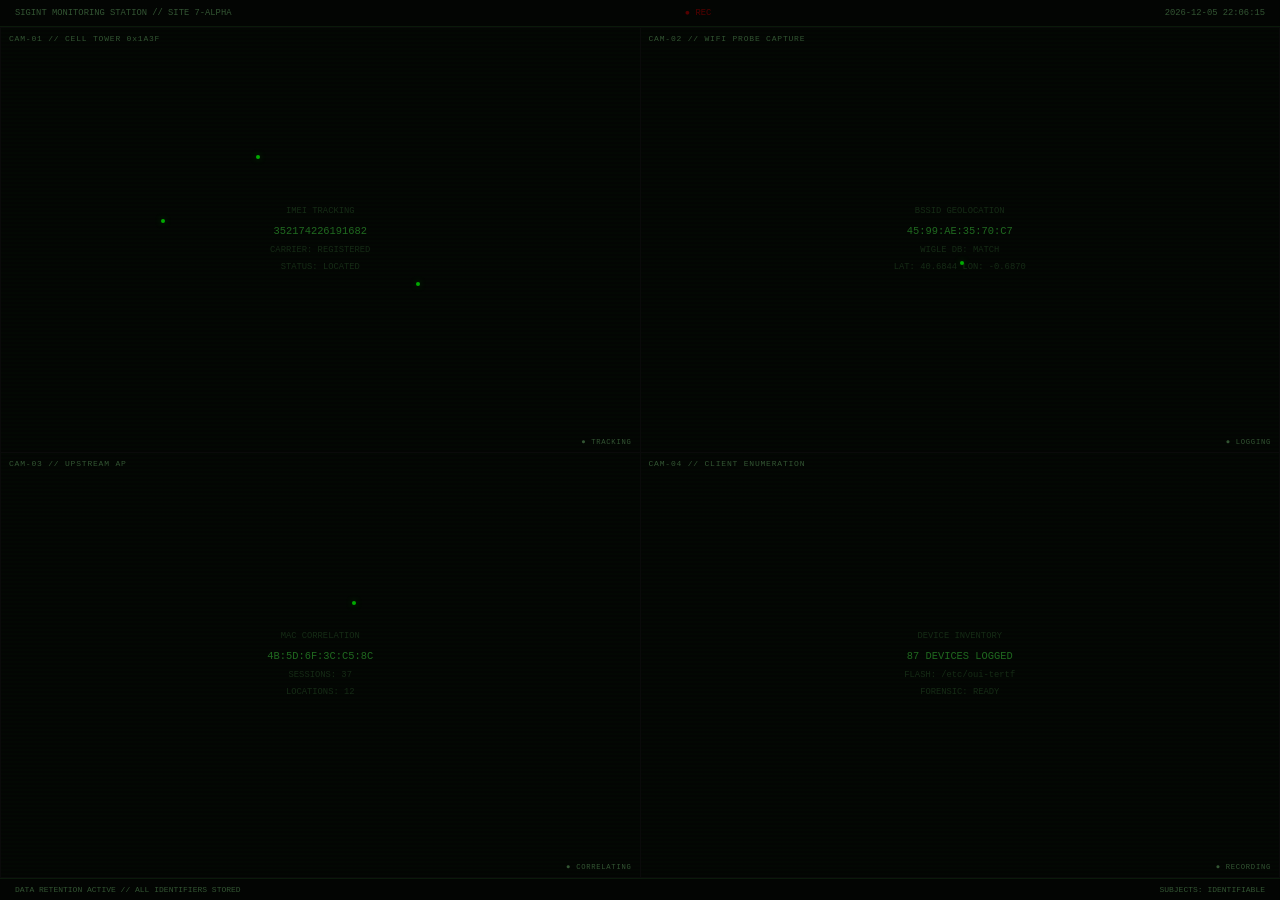
==== commit 0ce62939: "Initial commit: Red Merle privacy toolkit" ====
--- a/docs/index.html
+++ b/docs/index.html
@@ -132,7 +132,7 @@
 .term-bar{background:#080808;padding:.3rem .8rem;display:flex;justify-content:space-between;
   border-bottom:1px solid #111;font-size:.5rem;color:#222}
 .term-bar .live-dot{color:var(--red);animation:blink-rec 1.5s infinite}
-.term-body{padding:1rem;font-size:.72rem;line-height:1.8;overflow-x:auto;min-height:200px}
+.term-body{padding:1rem;font-size:.72rem;line-height:1.8;overflow-x:auto;min-height:200px;white-space:pre-wrap}
 .type-line{overflow:hidden;white-space:nowrap;border-right:2px solid var(--red);width:0}
 .type-line.done{border-right:none;width:100%}
 .p{color:var(--red)}.c{color:var(--bright)}.f{color:#553300}.o{color:#333}.ok{color:#443300}.w{color:var(--red-b)}
@@ -353,6 +353,8 @@
         <div class="threat"><h3>BSSID</h3><p>In every beacon frame. Indexed by WiGLE, Google, Apple. Passive collection = GPS coordinates.</p></div>
         <div class="threat"><h3>WAN MAC</h3><p>Visible to upstream APs. Static across reboots. Correlates sessions across locations.</p></div>
         <div class="threat"><h3>Client DB</h3><p>Every connected device logged to flash. Seizure = complete device inventory.</p></div>
+        <div class="threat"><h3>Carrier GPS</h3><p>LPP/SUPL/RRLP: carrier silently requests your coordinates. Modem responds without user consent.</p></div>
+        <div class="threat"><h3>System logs</h3><p>syslog, dmesg, shell history. Device seizure reveals full IMEI change history with timestamps.</p></div>
       </div>
     </div>
 
@@ -363,10 +365,13 @@
       <table class="ev">
         <thead><tr><th>Vector</th><th>Exposure</th><th>Action</th></tr></thead>
         <tbody>
-          <tr><td style="color:var(--red)">IMEI</td><td>Carrier tracking</td><td>AT+EGMR randomization per SIM swap</td></tr>
+          <tr><td style="color:var(--red)">IMEI</td><td>Carrier tracking</td><td>Band-aligned TAC prefixes + Luhn-valid serial (random.choices, 10^6 keyspace)</td></tr>
           <tr><td style="color:var(--red)">BSSID</td><td>Geolocation DBs</td><td>Randomized every boot</td></tr>
           <tr><td style="color:var(--red)">WAN MAC</td><td>AP logging</td><td>Randomized every boot</td></tr>
           <tr><td style="color:var(--red)">Client DB</td><td>Device seizure</td><td>Shredded + tmpfs (RAM only)</td></tr>
+          <tr><td style="color:var(--red)">Carrier GPS</td><td>Silent location</td><td>LPP/SUPL/RRLP disabled at boot via AT+QGPSCFG</td></tr>
+          <tr><td style="color:var(--red)">Logs</td><td>Forensics</td><td>syslog, dmesg, shell history wiped at boot, after IMEI change, and at shutdown</td></tr>
+          <tr><td style="color:var(--red)">DNS</td><td>Session correlation</td><td>dnsmasq cache flushed after IMEI change</td></tr>
         </tbody>
       </table>
     </div>
@@ -406,12 +411,19 @@
       <div class="section-id">006</div>
       <h2>Lineage</h2>
       <div class="intercept lineage">
-        <p>Fork of <a href="https://github.com/srlabs/blue-merle" style="color:var(--red);text-decoration:none">blue-merle</a><br class="mobile-br"> (Security Research Labs, 2023)</p>
+        <p>Fork of <a href="https://github.com/srlabs/blue-merle" style="color:var(--red);text-decoration:none">blue-merle</a><br class="mobile-br"> (Security Research Labs, 2022)</p>
+        <p style="margin-top:.5rem;color:var(--dim);font-size:.55rem;line-height:1.8">
+          Fixes: TAC/band fingerprinting (<a href="https://github.com/srlabs/blue-merle/issues/1" style="color:var(--red);text-decoration:none">Issue #1</a>),
+          IMEI entropy loss (random.sample),
+          syslog IMEI leak,
+          carrier GPS tracking (LPP/SUPL/RRLP)
+        </p>
         <p style="margin-top:.5rem;color:var(--dim);font-size:.6rem">by <a href="https://github.com/franckferman" style="color:var(--red);text-decoration:none">Franck FERMAN</a></p>
       </div>
     </div>
 
     <div class="links">
+      <a class="lnk" href="https://github.com/franckferman/red-merle/releases/latest">download</a>
       <a class="lnk" href="https://github.com/franckferman/red-merle">source</a>
       <a class="lnk" href="https://github.com/franckferman/red-merle#readme">readme</a>
     </div>
@@ -455,8 +467,12 @@
 setInterval(updateClock, 1000);
 updateClock();
 
-// Skip intro if ?static in URL
-const skipIntro = new URLSearchParams(window.location.search).has('static');
+// Skip intro if seen recently (within 2 hours) or ?static in URL
+const INTRO_COOLDOWN = 2 * 60 * 60 * 1000; // 2 hours
+const lastSeen = parseInt(localStorage.getItem('rm_intro_ts') || '0', 10);
+const skipIntro = new URLSearchParams(window.location.search).has('static')
+  || (Date.now() - lastSeen < INTRO_COOLDOWN);
+localStorage.setItem('rm_intro_ts', Date.now().toString());
 
 if (skipIntro) {
   document.getElementById('surveillance').style.display = 'none';
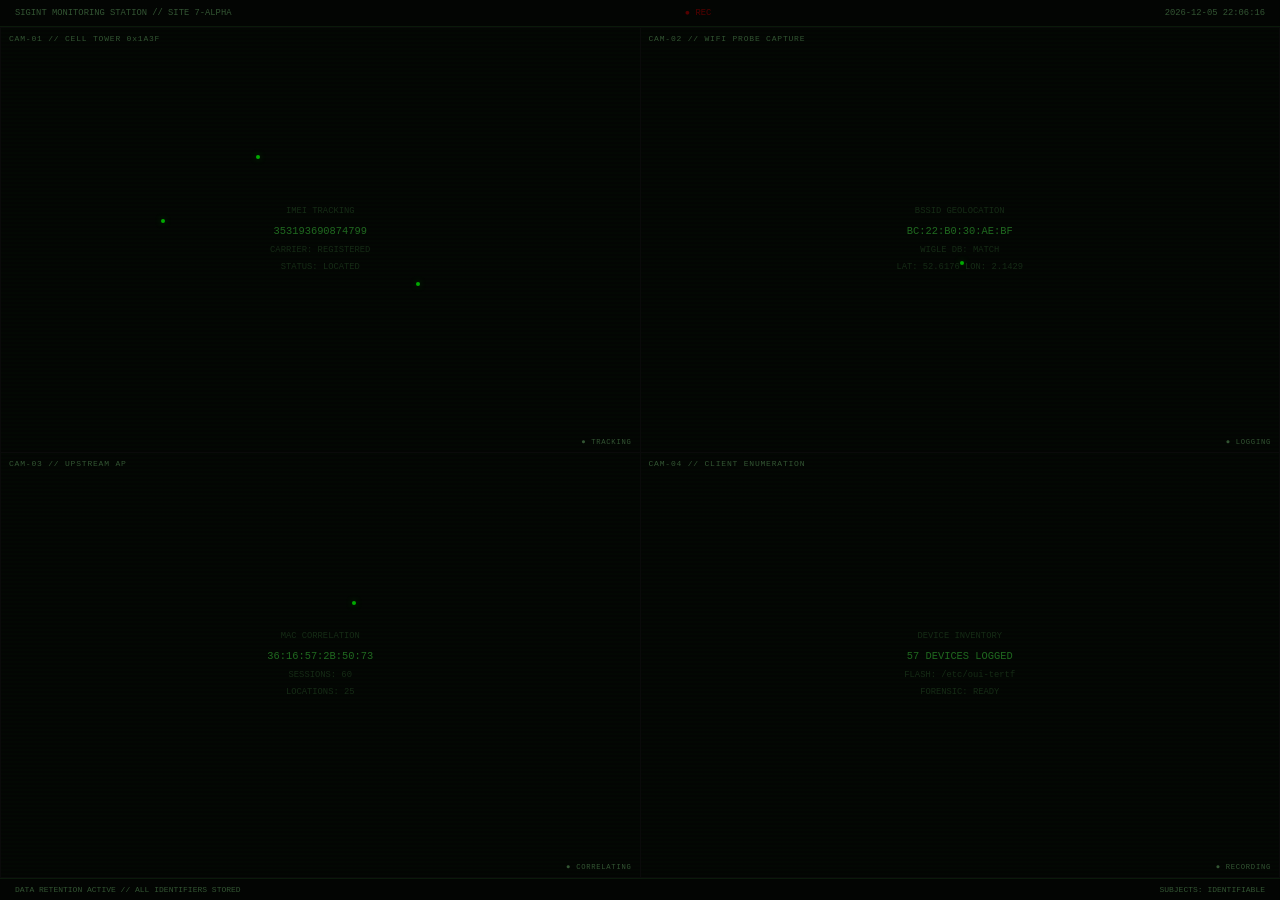
==== commit a5d08d6c: "feat: initial commit red-merle — anonymity toolkit for the GL-E750 "Mudi" 4G router, forked from SRL" ====
--- a/docs/index.html
+++ b/docs/index.html
@@ -313,7 +313,7 @@
 
     <div class="header">
       <div class="title">red-merle</div>
-      <div class="tagline">cellular identity <span>erasure</span> // gl-e750 mudi</div>
+      <div class="tagline">cellular identity <span>erasure</span> // gl-e750 mudi // v2.19.1</div>
     </div>
 
     <!-- Quotes -->
@@ -369,7 +369,8 @@
           <tr><td style="color:var(--red)">BSSID</td><td>Geolocation DBs</td><td>Randomized every boot</td></tr>
           <tr><td style="color:var(--red)">WAN MAC</td><td>AP logging</td><td>Randomized every boot</td></tr>
           <tr><td style="color:var(--red)">Client DB</td><td>Device seizure</td><td>Shredded + tmpfs (RAM only)</td></tr>
-          <tr><td style="color:var(--red)">Carrier GPS</td><td>Silent location</td><td>LPP/SUPL/RRLP disabled at boot via AT+QGPSCFG</td></tr>
+          <tr><td style="color:var(--red)">Carrier GPS</td><td>Silent location</td><td>GNSS engine off; LPP, A-GPS modes and the Qualcomm izatcloud XTRA beacon refused via Quectel-documented AT commands — validated on EM060K-GL, re-applied at boot</td></tr>
+          <tr><td style="color:var(--red)">SUPL</td><td>User-plane location</td><td>Blocked at network level: iptables DROP on port 7275 in both modes (trade-off: kills IPsec NAT-T)</td></tr>
           <tr><td style="color:var(--red)">Logs</td><td>Forensics</td><td>syslog, dmesg, shell history wiped at boot, after IMEI change, and at shutdown</td></tr>
           <tr><td style="color:var(--red)">DNS</td><td>Session correlation</td><td>dnsmasq cache flushed after IMEI change</td></tr>
         </tbody>
@@ -386,9 +387,92 @@
       </div>
     </div>
 
+    <!-- Console -->
+    <div class="section">
+      <div class="section-id">005</div>
+      <h2>Control</h2>
+      <div class="term">
+        <div class="term-bar"><span>root@mudi</span><span>red-merle-ctl</span></div>
+        <div class="term-body"><span class="p">$ </span><span class="c">red-merle-ctl</span>              <span class="o"># interactive menu (no args)</span>
+<span class="p">$ </span><span class="c">red-merle-ctl status</span>       <span class="o"># modem, firmware, IMEI, IMSI, own number,</span>
+                             <span class="o"># SIM, registration, signal, network,</span>
+                             <span class="o"># modes, SUPL block, boot options</span>
+<span class="p">$ </span><span class="c">red-merle-ctl lte-only on</span>  <span class="o"># granular LTE-only flag (downgrade-attack protection)</span>
+<span class="p">$ </span><span class="c">red-merle-ctl gps off</span>      <span class="o"># GNSS engine off</span>
+<span class="p">$ </span><span class="c">red-merle-ctl hardening on</span> <span class="o"># apply the full AT suite now; off = full revert</span>
+<span class="p">$ </span><span class="c">red-merle-ctl imei random</span>  <span class="o"># show | random | deterministic | set &lt;IMEI&gt;</span>
+<span class="p">$ </span><span class="c">red-merle-ctl imei pool</span>    <span class="o"># list the verified TAC pool (brand, type, model)</span>
+<span class="p">$ </span><span class="c">red-merle-ctl imei type hotspot</span> <span class="o"># claim a portable hotspot: closest match</span>
+<span class="p">$ </span><span class="c">red-merle-ctl imei brand apple</span>  <span class="o"># or samsung | huawei | google | xiaomi</span>
+<span class="p">$ </span><span class="c">red-merle-ctl imei native</span>  <span class="o"># claim a GL.iNet TAC (read the caveat first)</span>
+<span class="p">$ </span><span class="c">red-merle-ctl esim off</span>     <span class="o"># stop GL's eSIM daemon and its phone-home</span>
+<span class="p">$ </span><span class="c">red-merle-ctl sms list</span>     <span class="o"># read &lt;i&gt; | send &lt;num&gt; &lt;text&gt; | del &lt;i&gt;</span>
+<span class="p">$ </span><span class="c">red-merle-ctl revert</span>       <span class="o"># carrier defaults: all RATs, IMS, XTRA</span>
+<span class="p">$ </span><span class="c">red-merle-ctl config</span>       <span class="o"># boot options</span></div>
+      </div>
+      <div class="intercept">
+        <p>Every boot behavior is individually switchable since v2.3.0:
+        <span class="redacted"><span>wipe_logs</span></span>
+        <span class="redacted"><span>randomize_mac</span></span>
+        <span class="redacted"><span>randomize_bssid</span></span>
+        <span class="redacted"><span>iptables_block</span></span>
+        <span class="redacted"><span>gps_hardening</span></span>
+        &mdash; all enabled by default, matching the historical behavior. Toggle with
+        <span style="color:var(--red-b)">red-merle-ctl config &lt;name&gt; on|off</span>, inspect in
+        <span style="color:var(--red-b)">status</span>. Disabled steps are honestly reported as
+        <span style="color:var(--red-b)">[OFF]</span> on the boot OLED; GPS hardening runs backgrounded and waits for the modem.</p>
+      </div>
+    </div>
+
+    <!-- Identity -->
+    <div class="section">
+      <div class="section-id">006</div>
+      <h2>Identity</h2>
+      <div class="intercept">
+        <p>The IMEI the modem reports is only half the claim. Its first eight digits, the
+        <span style="color:var(--red-b)">TAC</span>, name a device model, and a carrier can resolve
+        that against what the modem announces about itself at every attach &mdash; supported bands,
+        UE category, aggregation combinations. Two fingerprints to compare, one database join.</p>
+        <p style="margin-top:.6rem">So a TAC pool is only worth what its entries are worth.
+        Every prefix shipped here is <span style="color:var(--red-b)">verified against a public
+        allocation database</span> of ~255k entries: the model named in each comment is what that
+        TAC is genuinely registered to. An unallocated prefix resolves to nothing at all, which is
+        louder than not spoofing. <span style="color:var(--dim)">An earlier release shipped pools
+        that had never been checked and were largely wrong; they were replaced wholesale.</span></p>
+      </div>
+      <div class="grid">
+        <div class="threat"><h3>Pool</h3><p>24 prefixes per modem variant, every one checked twice: the TAC
+        against a public allocation database, and the model's band coverage against published specs.
+        Entries that failed either check were removed rather than kept with a caveat &mdash; unverifiable
+        hotspot designations, devices with no model name, fixed routers, 3G-only hardware.</p></div>
+        <div class="threat"><h3>Filters</h3><p>Claim a class, a brand or a model:
+        <code>imei type hotspot</code>, <code>imei brand apple</code>, <code>imei model "iphone 15"</code>.
+        Also in the dashboard, with the trade-off written next to the control.</p></div>
+        <div class="threat"><h3>Native</h3><p><code>imei native</code> claims a GL.iNet TAC, the only
+        claim coherent with what the modem reports. The cost is that the prefix never changes, so it
+        links every session &mdash; a certain link against a hypothetical flag. Narrow use only.</p></div>
+        <div class="threat"><h3>What it cannot do</h3><p>No host-side change alters the capability
+        report. This module advertises nine LTE bands no Galaxy S21 has, B14 among them. TAC choice
+        defeats the cheap query, not full fingerprinting.</p></div>
+      </div>
+    </div>
+
+    <!-- Camouflage -->
+    <div class="section">
+      <div class="section-id">007</div>
+      <h2>Camouflage</h2>
+      <div class="threats">
+        <div class="threat"><h3>LuCI themes</h3><p>luci-theme-red-merle ships redmerle (dark red) and redmerle-hacker (green CRT), selectable under System &rarr; Language &amp; Style.</p></div>
+        <div class="threat"><h3>GL admin panel</h3><p>&quot;Red Merle&quot; and &quot;Red Merle Hacker&quot; entries in the palette dropdown (top-right), applied across the stock GL.iNet interface.</p></div>
+        <div class="threat"><h3>GL-native dashboard</h3><p>Since v2.5.0 the RED MERLE sidebar entry opens <code>/redmerle/</code> — a self-contained control page that follows the active panel theme: full status, hardening/LTE-only/GNSS toggles, boot options, random IMEI, AT log. Its CGI bridge validates the Admin-Token session against gl-session before touching the modem (403 otherwise). Since v2.7.0 it also runs the complete SIM swap sequence — radio off, interim IMEI, modem reset cycle, post-swap IMEI, log wipe, GPS hardening and DNS flush — where the LuCI modal only ever did the first two steps.</p></div>
+        <div class="threat"><h3>Branding</h3><p>Combined GL.iNet + &#9762; logo, versioned Red Merle header link (theme-native styling), RED MERLE sidebar entry, Red Merle row in System Info, footer copyright.</p></div>
+        <div class="threat"><h3>SSH banner</h3><p>Branded /etc/banner on login. Every element is re-applied by the package postinst after a firmware upgrade.</p></div>
+      </div>
+    </div>
+
     <!-- Deploy -->
     <div class="section">
-      <div class="section-id">005</div>
+      <div class="section-id">008</div>
       <h2>Deployment</h2>
       <div class="term">
         <div class="term-bar"><span>local</span><span>build</span></div>
@@ -404,19 +488,66 @@
 <span class="o"># Build + deploy to Mudi via SSH</span>
 <span class="p">$ </span><span class="c">./build.sh install</span></div>
       </div>
+      <div class="term">
+        <div class="term-bar"><span>offline</span><span>no internet on mudi</span></div>
+        <div class="term-body"><span class="o"># unzip the _offline_install.zip from the release page, then</span>
+<span class="p">$ </span><span class="c">scp -O -r red-merle_offline_install root@192.168.8.1:/tmp</span>
+<span class="p">$ </span><span class="c">ssh root@192.168.8.1</span>
+<span class="p">$ </span><span class="c">cd /tmp/red-merle_offline_install &amp;&amp; ./install.sh</span></div>
+      </div>
+      <div class="term">
+        <div class="term-bar"><span>post firmware upgrade</span><span>postinst re-applies everything</span></div>
+        <div class="term-body"><span class="o"># GL upgrades remove packages but keep /etc/config. Reinstall:</span>
+<span class="p">$ </span><span class="c">scp -O red-merle_2.19.1_all.ipk root@192.168.8.1:/tmp/</span>
+<span class="p">$ </span><span class="c">opkg update &amp;&amp; opkg install coreutils-shred python3-pyserial</span>
+<span class="p">$ </span><span class="c">opkg install /tmp/red-merle_2.19.1_all.ipk</span></div>
+      </div>
+      <div class="intercept">
+        <p>Validated on GL-E750 V2 (Quectel EM060K-GL, GL firmware 4.3.26, modem EM060KGLAAR01A11M2G).
+        Other 4.x firmwares should work but display a warning during installation.
+        If a firmware upgrade reset the OpenWrt packages feed (GL 4.x is OpenWrt 22.03-based), add it back first:
+        <span style="color:var(--red-b)">src/gz openwrt_packages https://downloads.openwrt.org/releases/22.03.4/packages/mips_24kc/packages</span></p>
+      </div>
+    </div>
+
+    <!-- Field notes -->
+    <div class="section">
+      <div class="section-id">009</div>
+      <h2>Field notes</h2>
+      <table class="ev">
+        <thead><tr><th>Question</th><th>Answer</th></tr></thead>
+        <tbody>
+          <tr><td style="color:var(--red)">SMS in hardening mode?</td><td>Works via SMS-over-SGs &mdash; the standard LTE delivery path, including 2FA and bank codes. SMS-over-IMS is disabled with IMS.</td></tr>
+          <tr><td style="color:var(--red)">Voice calls?</td><td>Impossible in hardening mode: no VoLTE with IMS off, no 2G/3G fallback with LTE-only. Irrelevant on a data-only router SIM.</td></tr>
+          <tr><td style="color:var(--red)">LTE-only blocks SIM registration?</td><td>No. LTE-only restricts radio technologies, not network attach. Provisioning SMS arrives via SGs.</td></tr>
+          <tr><td style="color:var(--red)">No LTE coverage?</td><td>In 3G/2G-only zones the modem will not connect until you revert.</td></tr>
+          <tr><td style="color:var(--red)">Full revert?</td><td><span style="color:var(--red-b)">red-merle-ctl hardening off</span> restores the persistent modem NV settings: AUTO RAT, IMS, XTRA.</td></tr>
+        </tbody>
+      </table>
     </div>
 
     <!-- Lineage -->
     <div class="section">
-      <div class="section-id">006</div>
+      <div class="section-id">010</div>
       <h2>Lineage</h2>
       <div class="intercept lineage">
         <p>Fork of <a href="https://github.com/srlabs/blue-merle" style="color:var(--red);text-decoration:none">blue-merle</a><br class="mobile-br"> (Security Research Labs, 2022)</p>
         <p style="margin-top:.5rem;color:var(--dim);font-size:.55rem;line-height:1.8">
-          Fixes: TAC/band fingerprinting (<a href="https://github.com/srlabs/blue-merle/issues/1" style="color:var(--red);text-decoration:none">Issue #1</a>),
-          IMEI entropy loss (random.sample),
-          syslog IMEI leak,
-          carrier GPS tracking (LPP/SUPL/RRLP)
+          Upstream stopped at June 2025. Issues answered here that are still open there:
+          <a href="https://github.com/srlabs/blue-merle/issues/1" style="color:var(--red);text-decoration:none">#1</a> TAC/band alignment (open since 2022; raises the cost of the cheap query, does not defeat capability fingerprinting &mdash; see the readme),
+          <a href="https://github.com/srlabs/blue-merle/issues/82" style="color:var(--red);text-decoration:none">#82</a> carrier GPS tracking,
+          <a href="https://github.com/srlabs/blue-merle/issues/38" style="color:var(--red);text-decoration:none">#38</a> DNS flush,
+          <a href="https://github.com/srlabs/blue-merle/issues/35" style="color:var(--red);text-decoration:none">#35</a> configurable behaviours,
+          <a href="https://github.com/srlabs/blue-merle/issues/22" style="color:var(--red);text-decoration:none">#22</a> one-shot IMEI change.
+        </p>
+        <p style="margin-top:.5rem;color:var(--dim);font-size:.55rem;line-height:1.8">
+          Defects fixed: IMEI entropy loss (random.sample without replacement),
+          syslog IMEI leak, 14-digit IMEI validation, bash-only shell code,
+          and the eSIM daemon storing a stale IMEI on disk.
+        </p>
+        <p style="margin-top:.5rem;color:var(--dim);font-size:.55rem;line-height:1.8">
+          1,129 &rarr; 3,291 lines &middot; 16 &rarr; 49 band-aligned TACs &middot;
+          0 &rarr; 9 configurable behaviours &middot; 1 &rarr; 2 dashboards &middot; a full control CLI
         </p>
         <p style="margin-top:.5rem;color:var(--dim);font-size:.6rem">by <a href="https://github.com/franckferman" style="color:var(--red);text-decoration:none">Franck FERMAN</a></p>
       </div>
